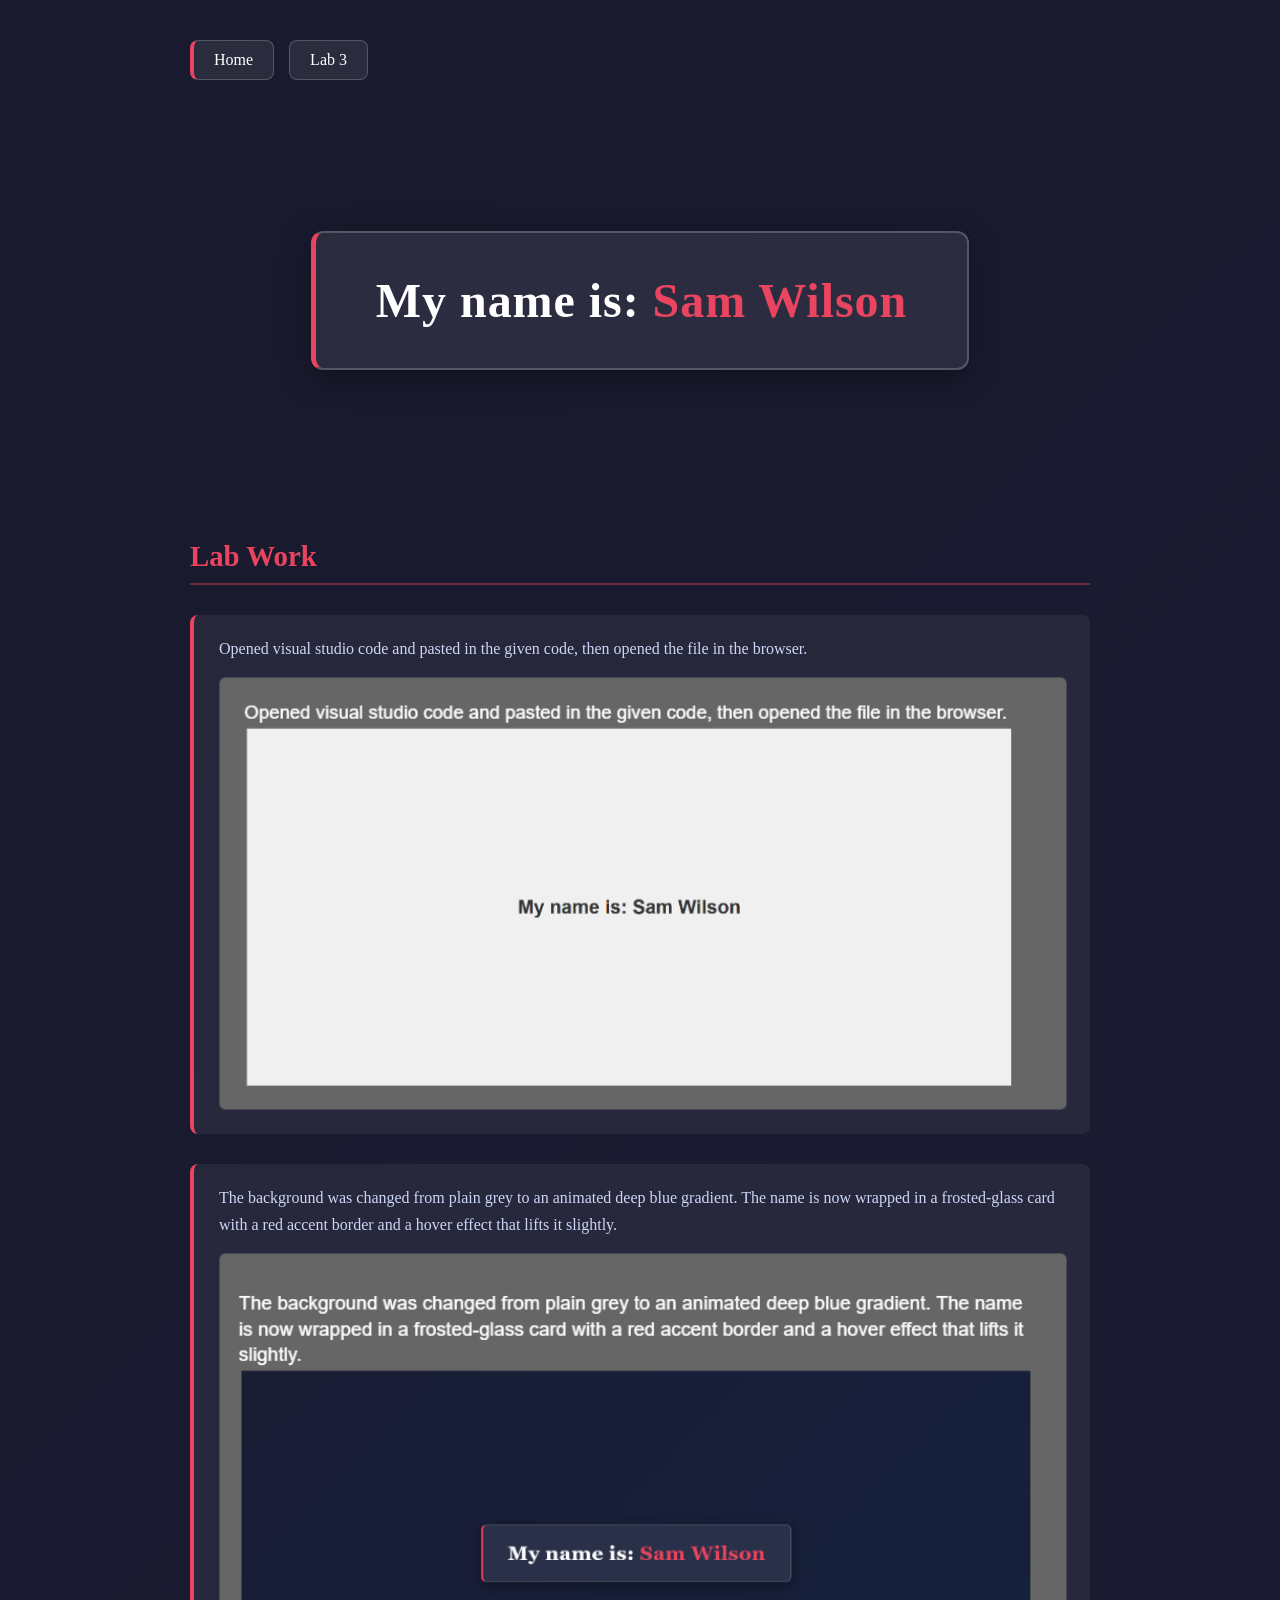
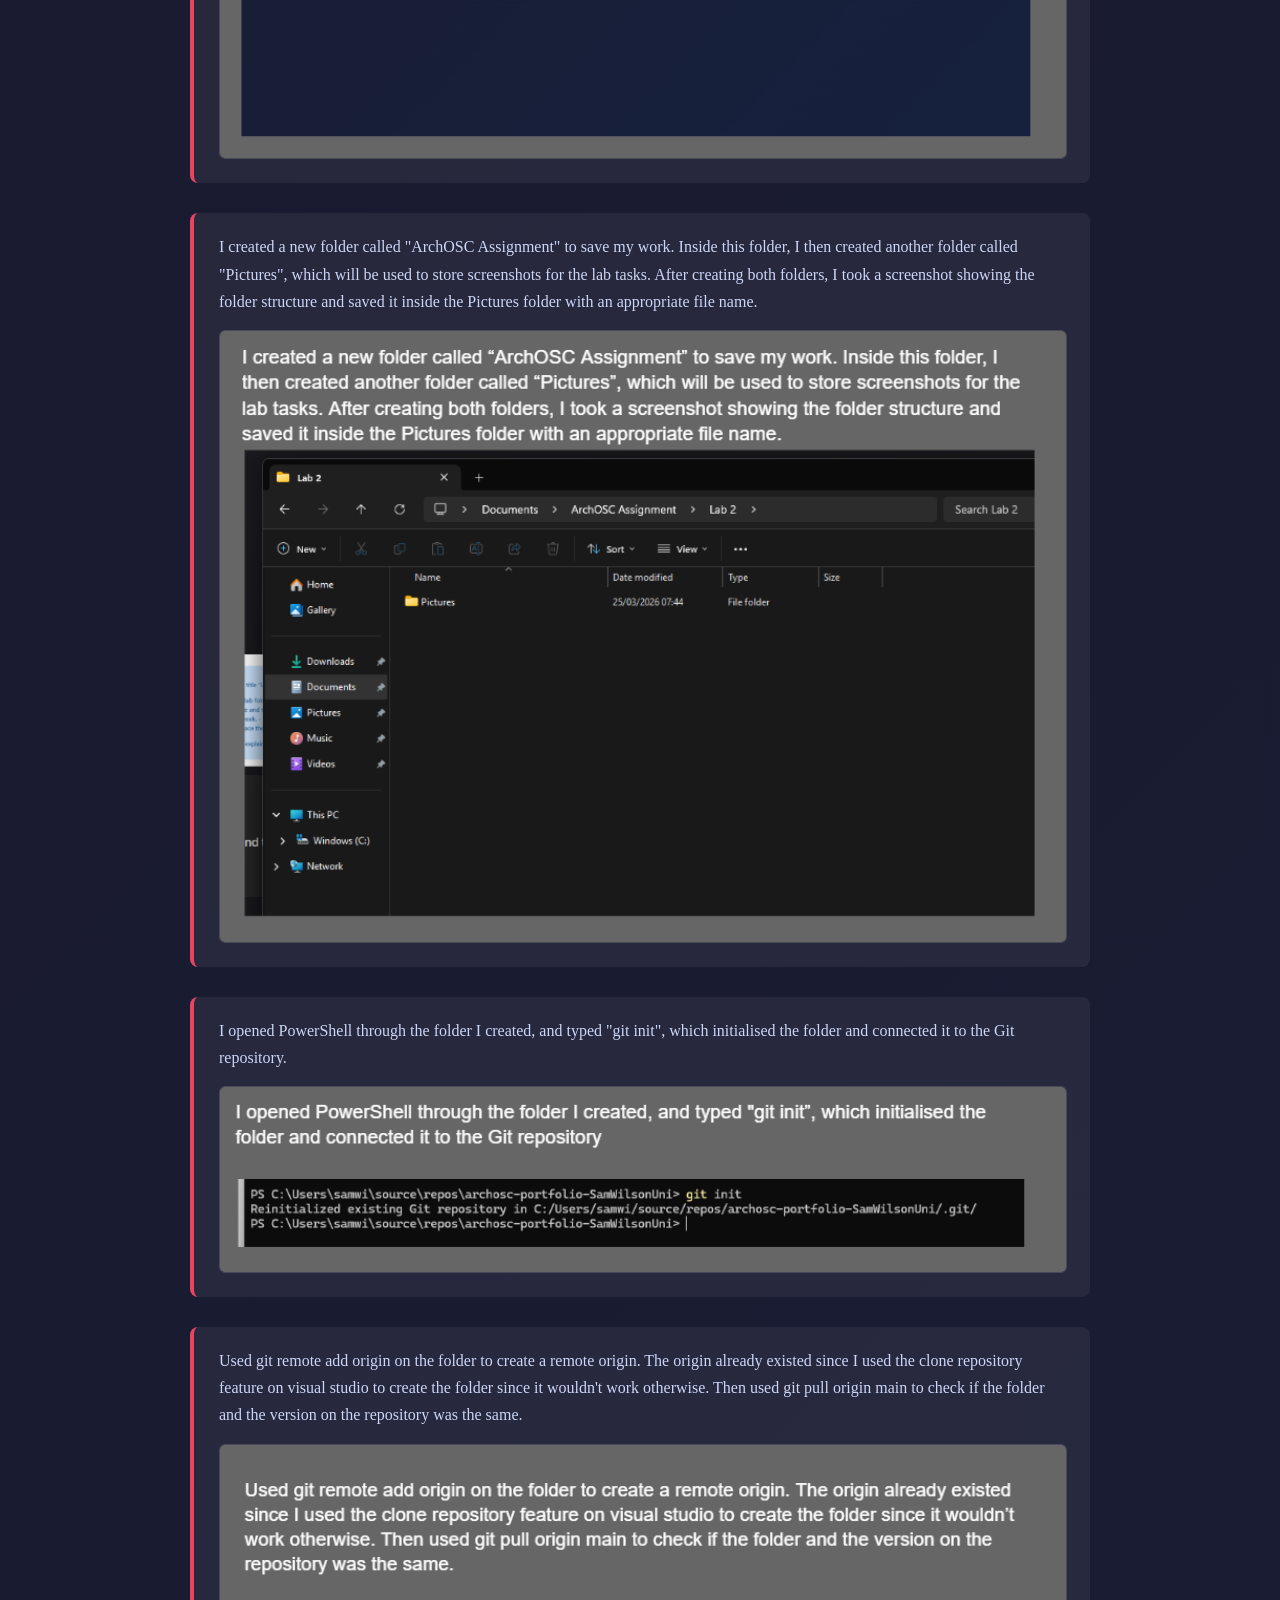
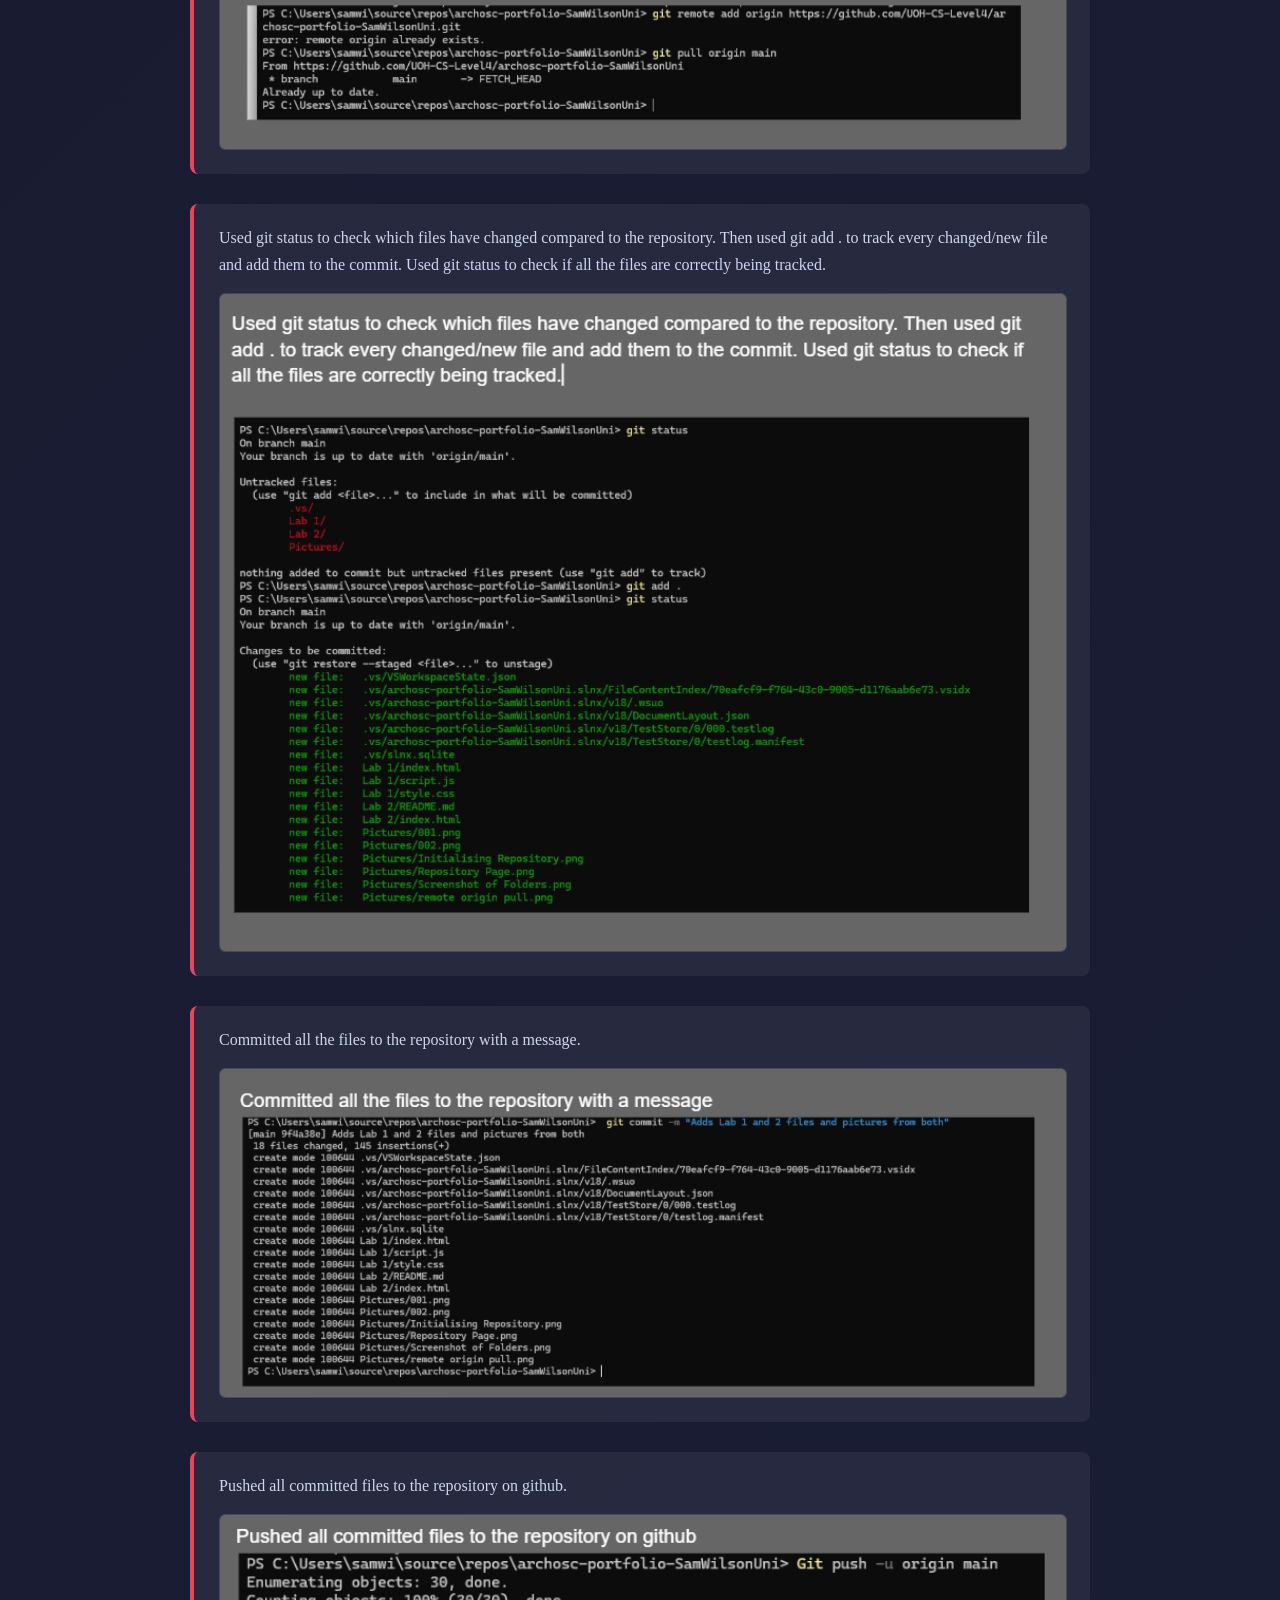
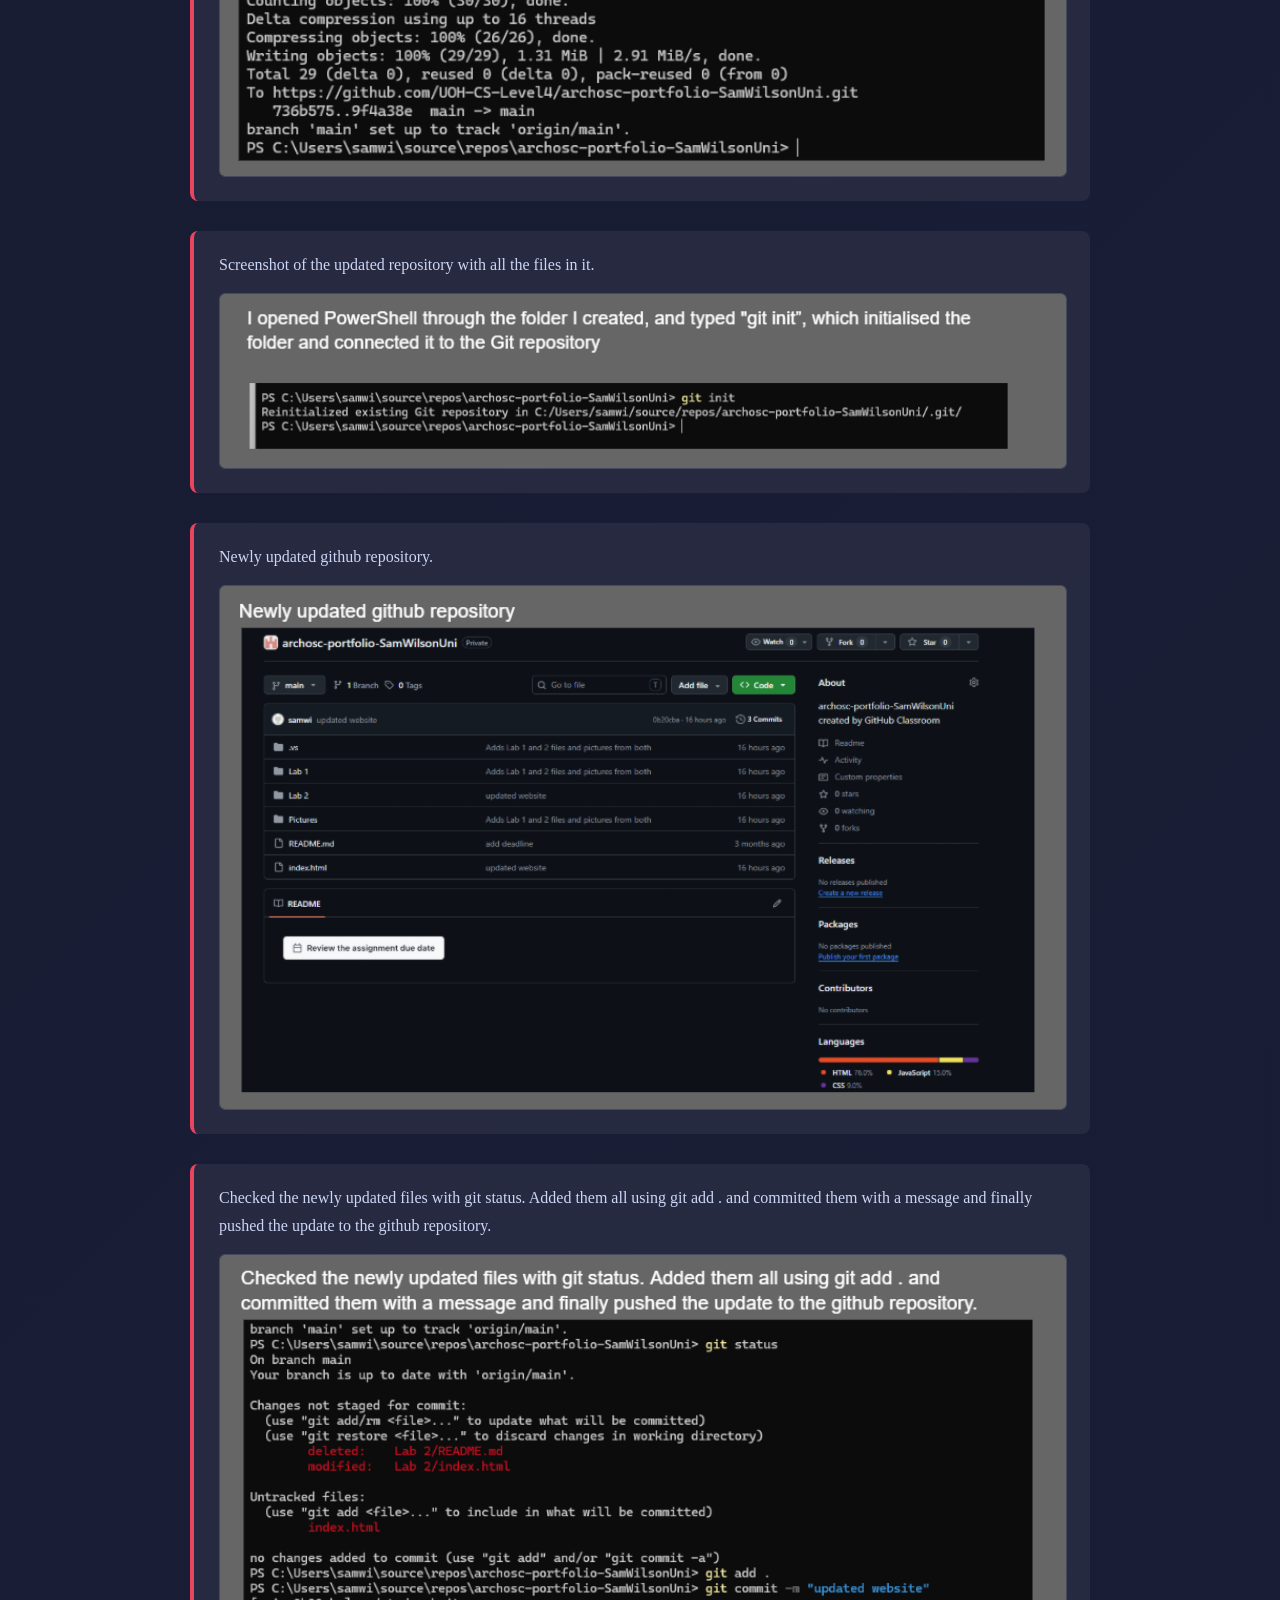
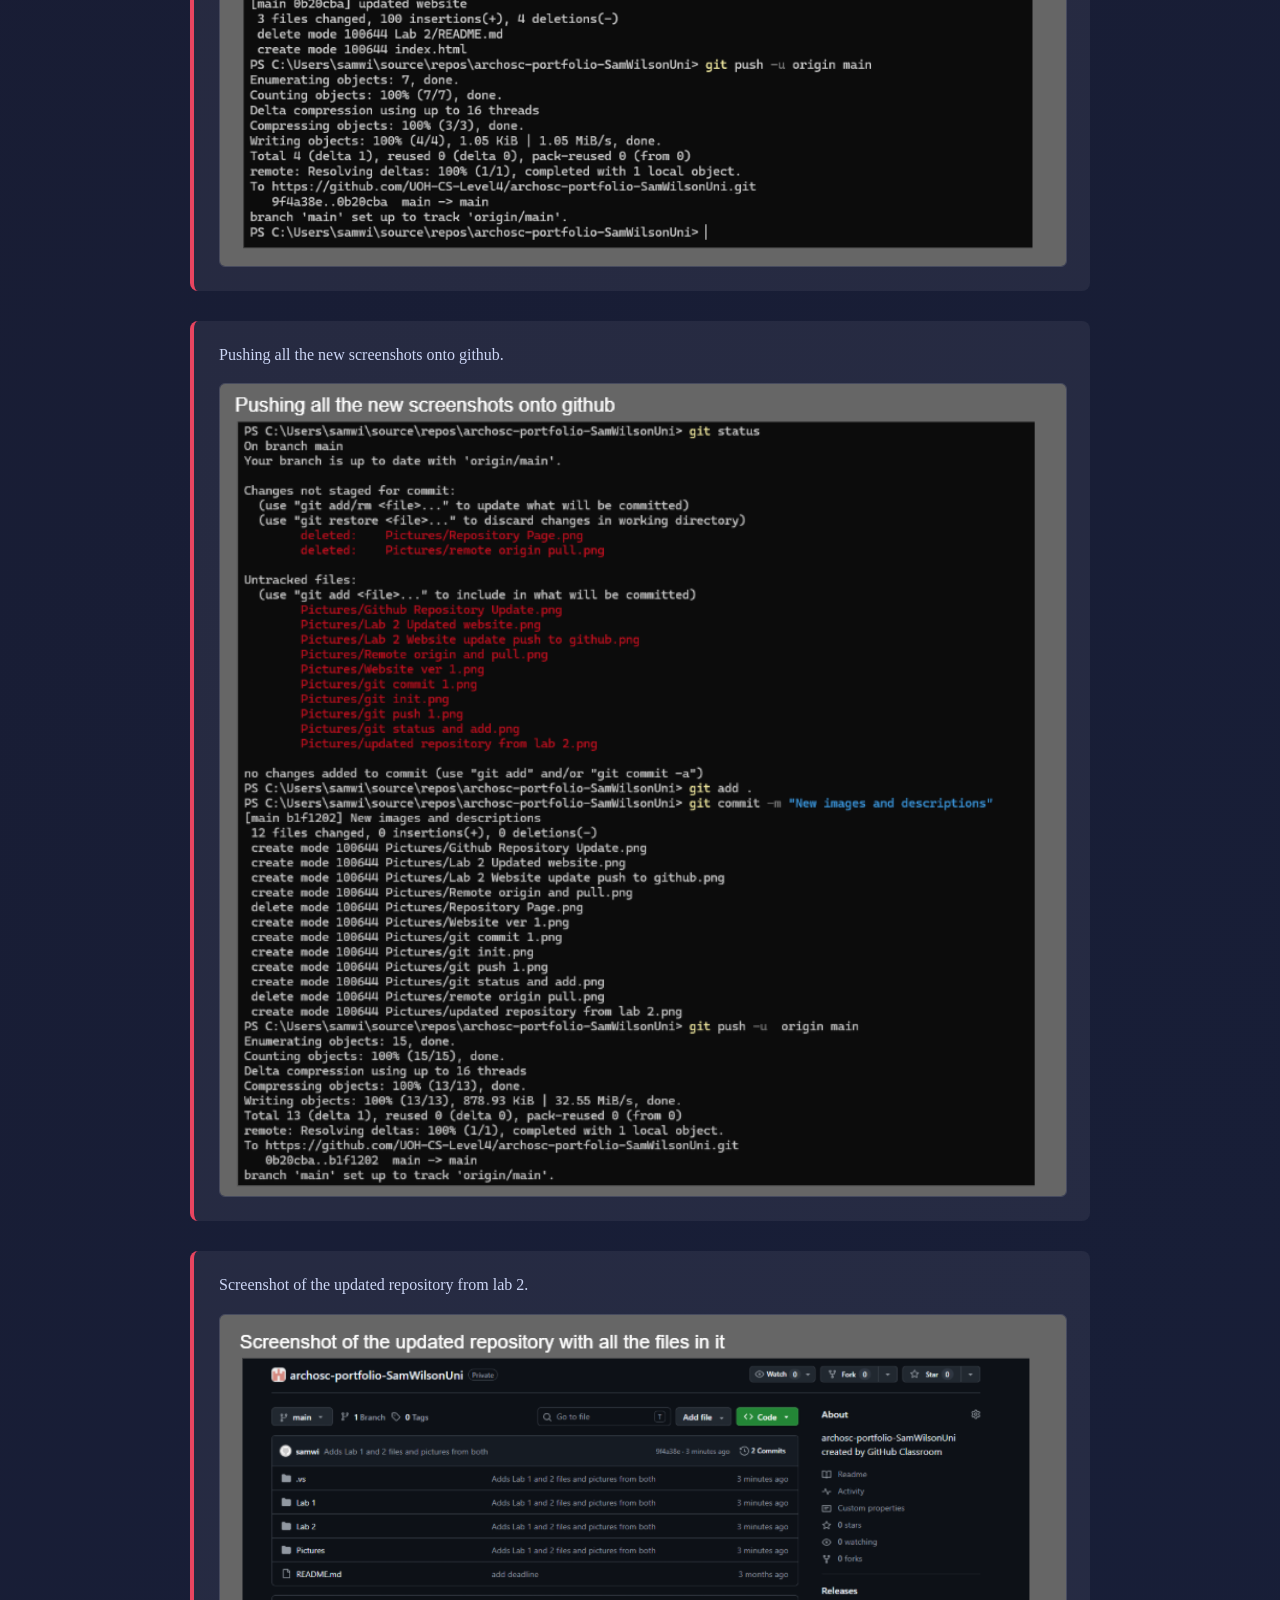
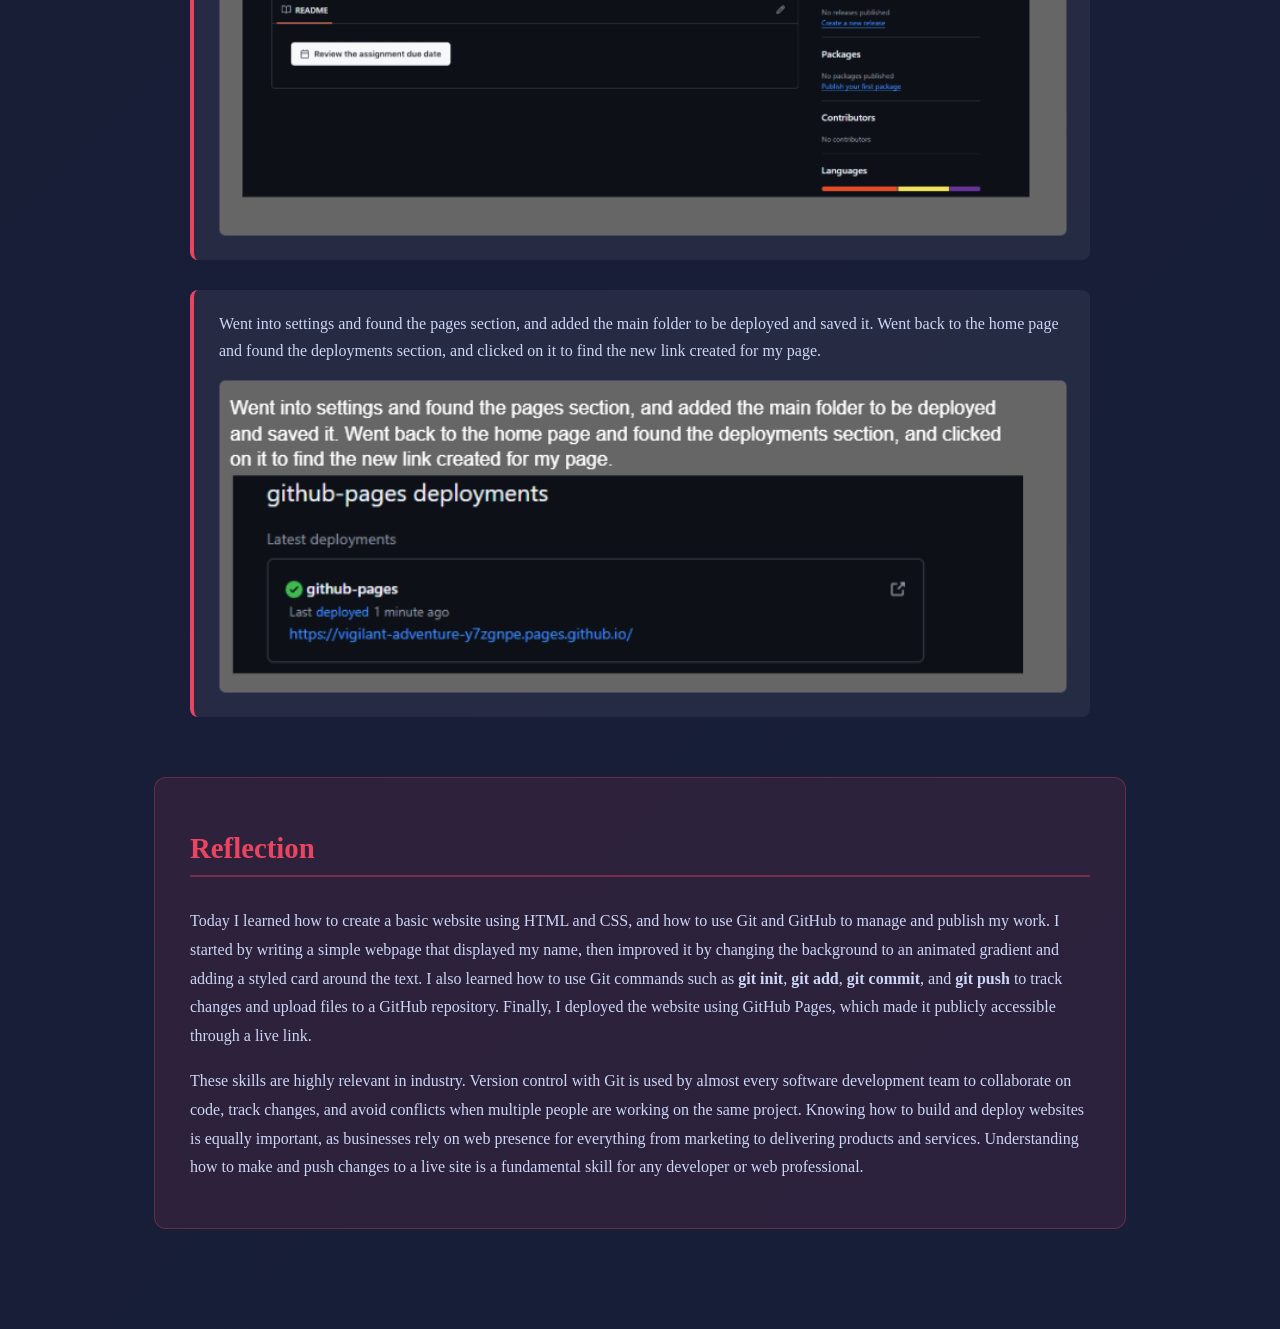
==== index.html @ 008a4a75 "lab 3 nav bar update for website" ====
<!DOCTYPE html>
<html lang="en">
<head>
    <meta charset="UTF-8">
    <meta name="viewport" content="width=device-width, initial-scale=1.0">
    <title>Sam Wilson - Portfolio</title>
    <style>
        /* Change 1: Animated gradient background */
        body {
            margin: 0;
            font-family: Georgia, serif;
            background: linear-gradient(135deg, #1a1a2e, #16213e, #0f3460);
            background-size: 300% 300%;
            animation: gradientShift 6s ease infinite;
            color: #ffffff;
            padding: 40px 20px;
        }

        @keyframes gradientShift {
            0%   { background-position: 0% 50%; }
            50%  { background-position: 100% 50%; }
            100% { background-position: 0% 50%; }
        }

        /* Change 2: Decorative name card */
        .hero {
            display: flex;
            justify-content: center;
            align-items: center;
            min-height: 40vh;
        }

        .card {
            background: rgba(255, 255, 255, 0.08);
            border: 2px solid rgba(255, 255, 255, 0.2);
            border-left: 5px solid #e94560;
            border-radius: 12px;
            padding: 40px 60px;
            box-shadow: 0 8px 32px rgba(0, 0, 0, 0.4);
            backdrop-filter: blur(10px);
            transition: transform 0.3s ease, box-shadow 0.3s ease;
        }

        .card:hover {
            transform: translateY(-6px);
            box-shadow: 0 16px 48px rgba(0, 0, 0, 0.6);
        }

        h1 {
            font-size: 3rem;
            color: #ffffff;
            margin: 0;
            letter-spacing: 0.02em;
        }

        h1 span {
            color: #e94560;
        }

        /* Section styles */
        .section {
            max-width: 900px;
            margin: 60px auto;
        }

        h2 {
            font-size: 1.8rem;
            color: #e94560;
            border-bottom: 2px solid rgba(233, 69, 96, 0.4);
            padding-bottom: 10px;
            margin-bottom: 30px;
        }

        .entry {
            background: rgba(255, 255, 255, 0.06);
            border-left: 4px solid #e94560;
            border-radius: 8px;
            padding: 20px 25px;
            margin-bottom: 30px;
        }

        .entry p {
            margin: 0 0 15px 0;
            line-height: 1.7;
            color: #ccd6f6;
        }

        .entry img {
            width: 100%;
            border-radius: 6px;
            border: 1px solid rgba(255,255,255,0.15);
        }

        /* Reflection */
        .reflection {
            background: rgba(233, 69, 96, 0.1);
            border: 1px solid rgba(233, 69, 96, 0.3);
            border-radius: 12px;
            padding: 30px 35px;
            margin: 60px auto;
            max-width: 900px;
        }

        .reflection h2 {
            border-bottom-color: rgba(233, 69, 96, 0.4);
        }

        .reflection p {
            line-height: 1.8;
            color: #ccd6f6;
        }
    </style>
</head>
<body>

    <!-- Navbar -->
    <nav style="max-width:900px;margin:0 auto 40px auto;display:flex;gap:15px;">
        <a href="index.html" style="color:#fff;text-decoration:none;background:rgba(255,255,255,0.08);border:1px solid rgba(255,255,255,0.2);border-left:4px solid #e94560;border-radius:8px;padding:10px 20px;">Home</a>
        <a href="lab3.html" style="color:#fff;text-decoration:none;background:rgba(255,255,255,0.08);border:1px solid rgba(255,255,255,0.2);border-radius:8px;padding:10px 20px;">Lab 3</a>
    </nav>

    <!-- Name Card -->
    <div class="hero">
        <div class="card">
            <h1>My name is: <span>Sam Wilson</span></h1>
        </div>
    </div>

    <!-- Lab Work Section -->
    <div class="section">
        <h2>Lab Work</h2>

        <div class="entry">
            <p>Opened visual studio code and pasted in the given code, then opened the file in the browser.</p>
            <img src="Pictures/Website ver 1.png" alt="Website version 1">
        </div>

        <div class="entry">
            <p>The background was changed from plain grey to an animated deep blue gradient. The name is now wrapped in a frosted-glass card with a red accent border and a hover effect that lifts it slightly.</p>
            <img src="Pictures/Lab 2 Updated website.png" alt="Lab 2 updated website">
        </div>

        <div class="entry">
            <p>I created a new folder called "ArchOSC Assignment" to save my work. Inside this folder, I then created another folder called "Pictures", which will be used to store screenshots for the lab tasks. After creating both folders, I took a screenshot showing the folder structure and saved it inside the Pictures folder with an appropriate file name.</p>
            <img src="Pictures/Screenshot of Folders.png" alt="Screenshot of folders">
        </div>

        <div class="entry">
            <p>I opened PowerShell through the folder I created, and typed "git init", which initialised the folder and connected it to the Git repository.</p>
            <img src="Pictures/git init.png" alt="Git init">
        </div>

        <div class="entry">
            <p>Used git remote add origin on the folder to create a remote origin. The origin already existed since I used the clone repository feature on visual studio to create the folder since it wouldn't work otherwise. Then used git pull origin main to check if the folder and the version on the repository was the same.</p>
            <img src="Pictures/Remote origin and pull.png" alt="Remote origin and pull">
        </div>

        <div class="entry">
            <p>Used git status to check which files have changed compared to the repository. Then used git add . to track every changed/new file and add them to the commit. Used git status to check if all the files are correctly being tracked.</p>
            <img src="Pictures/git status and add.png" alt="Git status and add">
        </div>

        <div class="entry">
            <p>Committed all the files to the repository with a message.</p>
            <img src="Pictures/git commit 1.png" alt="Git commit">
        </div>

        <div class="entry">
            <p>Pushed all committed files to the repository on github.</p>
            <img src="Pictures/git push 1.png" alt="Git push">
        </div>

        <div class="entry">
            <p>Screenshot of the updated repository with all the files in it.</p>
            <img src="Pictures/Initialising Repository.png" alt="Initialising repository">
        </div>

        <div class="entry">
            <p>Newly updated github repository.</p>
            <img src="Pictures/Github Repository Update.png" alt="Github repository update">
        </div>

        <div class="entry">
            <p>Checked the newly updated files with git status. Added them all using git add . and committed them with a message and finally pushed the update to the github repository.</p>
            <img src="Pictures/Lab 2 Website update push to github.png" alt="Lab 2 website update push to github">
        </div>

        <div class="entry">
            <p>Pushing all the new screenshots onto github.</p>
            <img src="Pictures/Pushing all the new lab 2 screenshots.png" alt="Pushing all new lab 2 screenshots">
        </div>

        <div class="entry">
            <p>Screenshot of the updated repository from lab 2.</p>
            <img src="Pictures/updated repository from lab 2.png" alt="Updated repository from lab 2">
        </div>

        <div class="entry">
            <p>Went into settings and found the pages section, and added the main folder to be deployed and saved it. Went back to the home page and found the deployments section, and clicked on it to find the new link created for my page.</p>
            <img src="Pictures/Deployed website link.png" alt="Deployed website link">
        </div>

    </div>

    <!-- Reflection Section -->
    <div class="reflection">
        <h2>Reflection</h2>
        <p>
            Today I learned how to create a basic website using HTML and CSS, and how to use Git and GitHub to manage and publish my work. I started by writing a simple webpage that displayed my name, then improved it by changing the background to an animated gradient and adding a styled card around the text. I also learned how to use Git commands such as <strong>git init</strong>, <strong>git add</strong>, <strong>git commit</strong>, and <strong>git push</strong> to track changes and upload files to a GitHub repository. Finally, I deployed the website using GitHub Pages, which made it publicly accessible through a live link.
        </p>
        <p>
            These skills are highly relevant in industry. Version control with Git is used by almost every software development team to collaborate on code, track changes, and avoid conflicts when multiple people are working on the same project. Knowing how to build and deploy websites is equally important, as businesses rely on web presence for everything from marketing to delivering products and services. Understanding how to make and push changes to a live site is a fundamental skill for any developer or web professional.
        </p>
    </div>

</body>
</html>
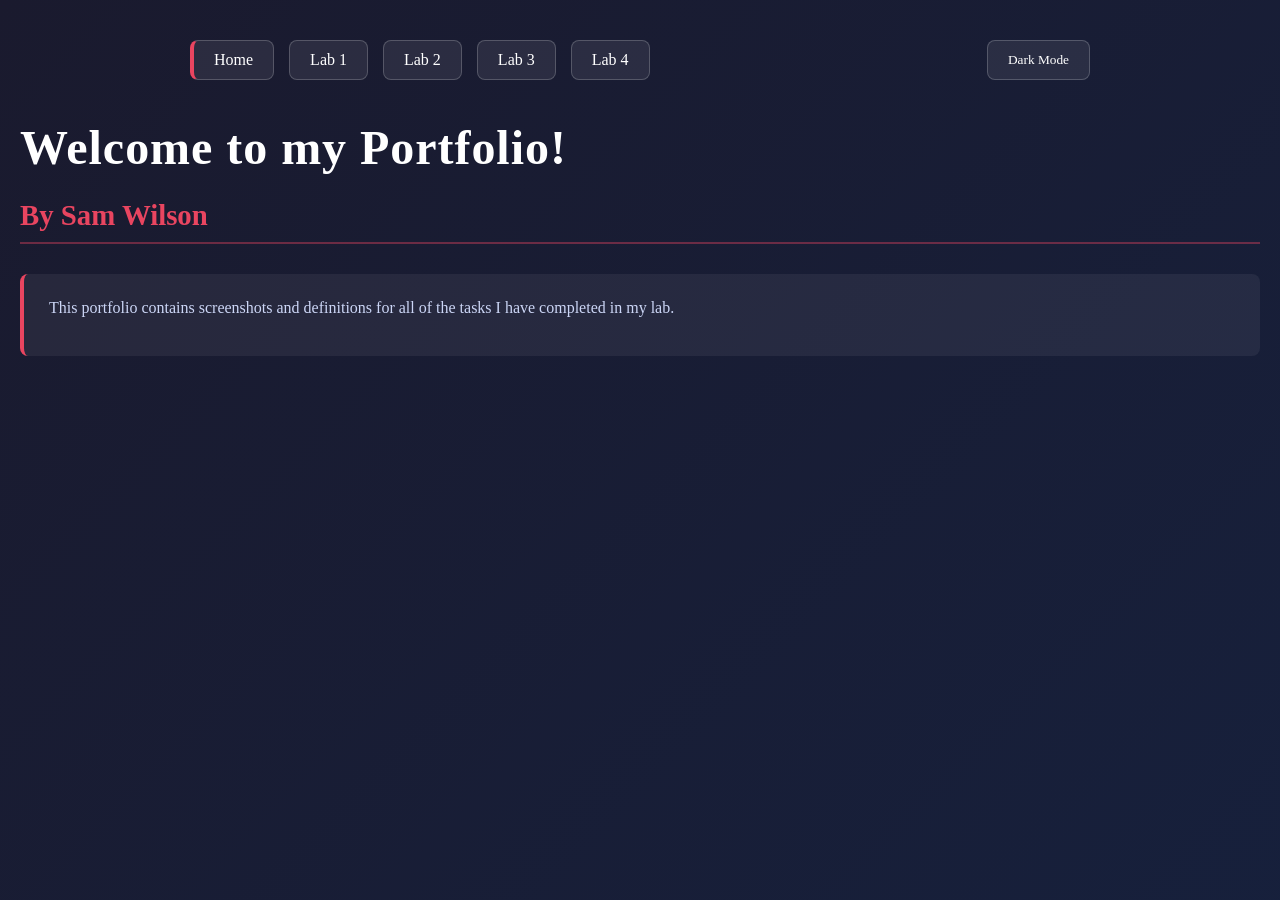
==== commit f43cbb89: "updates from all of lab 4" ====
--- a/index.html
+++ b/index.html
@@ -4,214 +4,26 @@
     <meta charset="UTF-8">
     <meta name="viewport" content="width=device-width, initial-scale=1.0">
     <title>Sam Wilson - Portfolio</title>
-    <style>
-        /* Change 1: Animated gradient background */
-        body {
-            margin: 0;
-            font-family: Georgia, serif;
-            background: linear-gradient(135deg, #1a1a2e, #16213e, #0f3460);
-            background-size: 300% 300%;
-            animation: gradientShift 6s ease infinite;
-            color: #ffffff;
-            padding: 40px 20px;
-        }
-
-        @keyframes gradientShift {
-            0%   { background-position: 0% 50%; }
-            50%  { background-position: 100% 50%; }
-            100% { background-position: 0% 50%; }
-        }
-
-        /* Change 2: Decorative name card */
-        .hero {
-            display: flex;
-            justify-content: center;
-            align-items: center;
-            min-height: 40vh;
-        }
-
-        .card {
-            background: rgba(255, 255, 255, 0.08);
-            border: 2px solid rgba(255, 255, 255, 0.2);
-            border-left: 5px solid #e94560;
-            border-radius: 12px;
-            padding: 40px 60px;
-            box-shadow: 0 8px 32px rgba(0, 0, 0, 0.4);
-            backdrop-filter: blur(10px);
-            transition: transform 0.3s ease, box-shadow 0.3s ease;
-        }
-
-        .card:hover {
-            transform: translateY(-6px);
-            box-shadow: 0 16px 48px rgba(0, 0, 0, 0.6);
-        }
-
-        h1 {
-            font-size: 3rem;
-            color: #ffffff;
-            margin: 0;
-            letter-spacing: 0.02em;
-        }
-
-        h1 span {
-            color: #e94560;
-        }
-
-        /* Section styles */
-        .section {
-            max-width: 900px;
-            margin: 60px auto;
-        }
-
-        h2 {
-            font-size: 1.8rem;
-            color: #e94560;
-            border-bottom: 2px solid rgba(233, 69, 96, 0.4);
-            padding-bottom: 10px;
-            margin-bottom: 30px;
-        }
-
-        .entry {
-            background: rgba(255, 255, 255, 0.06);
-            border-left: 4px solid #e94560;
-            border-radius: 8px;
-            padding: 20px 25px;
-            margin-bottom: 30px;
-        }
-
-        .entry p {
-            margin: 0 0 15px 0;
-            line-height: 1.7;
-            color: #ccd6f6;
-        }
-
-        .entry img {
-            width: 100%;
-            border-radius: 6px;
-            border: 1px solid rgba(255,255,255,0.15);
-        }
-
-        /* Reflection */
-        .reflection {
-            background: rgba(233, 69, 96, 0.1);
-            border: 1px solid rgba(233, 69, 96, 0.3);
-            border-radius: 12px;
-            padding: 30px 35px;
-            margin: 60px auto;
-            max-width: 900px;
-        }
-
-        .reflection h2 {
-            border-bottom-color: rgba(233, 69, 96, 0.4);
-        }
-
-        .reflection p {
-            line-height: 1.8;
-            color: #ccd6f6;
-        }
-    </style>
+    <link rel="stylesheet" href="style.css">
 </head>
 <body>
 
     <!-- Navbar -->
-    <nav style="max-width:900px;margin:0 auto 40px auto;display:flex;gap:15px;">
-        <a href="index.html" style="color:#fff;text-decoration:none;background:rgba(255,255,255,0.08);border:1px solid rgba(255,255,255,0.2);border-left:4px solid #e94560;border-radius:8px;padding:10px 20px;">Home</a>
-        <a href="lab3.html" style="color:#fff;text-decoration:none;background:rgba(255,255,255,0.08);border:1px solid rgba(255,255,255,0.2);border-radius:8px;padding:10px 20px;">Lab 3</a>
+    <nav class="nav">
+        <a href="index.html" class="active">Home</a>
+        <a href="lab1.html">Lab 1</a>
+        <a href="lab2.html">Lab 2</a>
+        <a href="lab3.html">Lab 3</a>
+        <a href="lab4.html">Lab 4</a>
+        <button class="dark-toggle" id="darkToggle">Dark Mode</button>
     </nav>
 
-    <!-- Name Card -->
-    <div class="hero">
-        <div class="card">
-            <h1>My name is: <span>Sam Wilson</span></h1>
-        </div>
-    </div>
-
-    <!-- Lab Work Section -->
-    <div class="section">
-        <h2>Lab Work</h2>
-
-        <div class="entry">
-            <p>Opened visual studio code and pasted in the given code, then opened the file in the browser.</p>
-            <img src="Pictures/Website ver 1.png" alt="Website version 1">
-        </div>
-
-        <div class="entry">
-            <p>The background was changed from plain grey to an animated deep blue gradient. The name is now wrapped in a frosted-glass card with a red accent border and a hover effect that lifts it slightly.</p>
-            <img src="Pictures/Lab 2 Updated website.png" alt="Lab 2 updated website">
-        </div>
-
-        <div class="entry">
-            <p>I created a new folder called "ArchOSC Assignment" to save my work. Inside this folder, I then created another folder called "Pictures", which will be used to store screenshots for the lab tasks. After creating both folders, I took a screenshot showing the folder structure and saved it inside the Pictures folder with an appropriate file name.</p>
-            <img src="Pictures/Screenshot of Folders.png" alt="Screenshot of folders">
-        </div>
-
-        <div class="entry">
-            <p>I opened PowerShell through the folder I created, and typed "git init", which initialised the folder and connected it to the Git repository.</p>
-            <img src="Pictures/git init.png" alt="Git init">
-        </div>
-
-        <div class="entry">
-            <p>Used git remote add origin on the folder to create a remote origin. The origin already existed since I used the clone repository feature on visual studio to create the folder since it wouldn't work otherwise. Then used git pull origin main to check if the folder and the version on the repository was the same.</p>
-            <img src="Pictures/Remote origin and pull.png" alt="Remote origin and pull">
-        </div>
-
-        <div class="entry">
-            <p>Used git status to check which files have changed compared to the repository. Then used git add . to track every changed/new file and add them to the commit. Used git status to check if all the files are correctly being tracked.</p>
-            <img src="Pictures/git status and add.png" alt="Git status and add">
-        </div>
-
-        <div class="entry">
-            <p>Committed all the files to the repository with a message.</p>
-            <img src="Pictures/git commit 1.png" alt="Git commit">
-        </div>
-
-        <div class="entry">
-            <p>Pushed all committed files to the repository on github.</p>
-            <img src="Pictures/git push 1.png" alt="Git push">
-        </div>
-
-        <div class="entry">
-            <p>Screenshot of the updated repository with all the files in it.</p>
-            <img src="Pictures/Initialising Repository.png" alt="Initialising repository">
-        </div>
-
-        <div class="entry">
-            <p>Newly updated github repository.</p>
-            <img src="Pictures/Github Repository Update.png" alt="Github repository update">
-        </div>
-
-        <div class="entry">
-            <p>Checked the newly updated files with git status. Added them all using git add . and committed them with a message and finally pushed the update to the github repository.</p>
-            <img src="Pictures/Lab 2 Website update push to github.png" alt="Lab 2 website update push to github">
-        </div>
-
-        <div class="entry">
-            <p>Pushing all the new screenshots onto github.</p>
-            <img src="Pictures/Pushing all the new lab 2 screenshots.png" alt="Pushing all new lab 2 screenshots">
-        </div>
-
-        <div class="entry">
-            <p>Screenshot of the updated repository from lab 2.</p>
-            <img src="Pictures/updated repository from lab 2.png" alt="Updated repository from lab 2">
-        </div>
-
-        <div class="entry">
-            <p>Went into settings and found the pages section, and added the main folder to be deployed and saved it. Went back to the home page and found the deployments section, and clicked on it to find the new link created for my page.</p>
-            <img src="Pictures/Deployed website link.png" alt="Deployed website link">
-        </div>
-
-    </div>
-
-    <!-- Reflection Section -->
-    <div class="reflection">
-        <h2>Reflection</h2>
-        <p>
-            Today I learned how to create a basic website using HTML and CSS, and how to use Git and GitHub to manage and publish my work. I started by writing a simple webpage that displayed my name, then improved it by changing the background to an animated gradient and adding a styled card around the text. I also learned how to use Git commands such as <strong>git init</strong>, <strong>git add</strong>, <strong>git commit</strong>, and <strong>git push</strong> to track changes and upload files to a GitHub repository. Finally, I deployed the website using GitHub Pages, which made it publicly accessible through a live link.
-        </p>
-        <p>
-            These skills are highly relevant in industry. Version control with Git is used by almost every software development team to collaborate on code, track changes, and avoid conflicts when multiple people are working on the same project. Knowing how to build and deploy websites is equally important, as businesses rely on web presence for everything from marketing to delivering products and services. Understanding how to make and push changes to a live site is a fundamental skill for any developer or web professional.
-        </p>
-    </div>
+    <h1>Welcome to my Portfolio!</h1>
+    <h2 class="name">By Sam Wilson</h2>
+    <div class="entry">
+    <p class="description">This portfolio contains screenshots and definitions for all of the tasks I have completed in my lab. </p>
+</div>
 
 </body>
+<script src="script.js"></script>
 </html>
--- a/style.css
+++ b/style.css
@@ -0,0 +1,155 @@
+body {
+    margin: 0;
+    font-family: Georgia, serif;
+    background: linear-gradient(135deg, #1a1a2e, #16213e, #0f3460);
+    background-size: 300% 300%;
+    animation: gradientShift 6s ease infinite;
+    color: #ffffff;
+    padding: 40px 20px;
+}
+
+@keyframes gradientShift {
+    0%   { background-position: 0% 50%; }
+    50%  { background-position: 100% 50%; }
+    100% { background-position: 0% 50%; }
+}
+
+/* Nav */
+.nav {
+    max-width: 900px;
+    margin: 0 auto 40px auto;
+    display: flex;
+    gap: 15px;
+}
+
+.nav a {
+    color: #fff;
+    text-decoration: none;
+    background: rgba(255, 255, 255, 0.08);
+    border: 1px solid rgba(255, 255, 255, 0.2);
+    border-radius: 8px;
+    padding: 10px 20px;
+}
+
+.nav a.active {
+    border-left: 4px solid #e94560;
+}
+
+.hero {
+    display: flex;
+    justify-content: center;
+    align-items: center;
+    min-height: 40vh;
+}
+
+.card {
+    background: rgba(255, 255, 255, 0.08);
+    border: 2px solid rgba(255, 255, 255, 0.2);
+    border-left: 5px solid #e94560;
+    border-radius: 12px;
+    padding: 40px 60px;
+    box-shadow: 0 8px 32px rgba(0, 0, 0, 0.4);
+    backdrop-filter: blur(10px);
+    transition: transform 0.3s ease, box-shadow 0.3s ease;
+}
+
+.card:hover {
+    transform: translateY(-6px);
+    box-shadow: 0 16px 48px rgba(0, 0, 0, 0.6);
+}
+
+h1 {
+    font-size: 3rem;
+    color: #ffffff;
+    margin: 0;
+    letter-spacing: 0.02em;
+}
+
+h1 span {
+    color: #e94560;
+}
+
+.section {
+    max-width: 900px;
+    margin: 60px auto;
+}
+
+h2 {
+    font-size: 1.8rem;
+    color: #e94560;
+    border-bottom: 2px solid rgba(233, 69, 96, 0.4);
+    padding-bottom: 10px;
+    margin-bottom: 30px;
+}
+
+.entry {
+    background: rgba(255, 255, 255, 0.06);
+    border-left: 4px solid #e94560;
+    border-radius: 8px;
+    padding: 20px 25px;
+    margin-bottom: 30px;
+}
+
+.entry p {
+    margin: 0 0 15px 0;
+    line-height: 1.7;
+    color: #ccd6f6;
+}
+
+.entry img {
+    width: 100%;
+    border-radius: 6px;
+    border: 1px solid rgba(255, 255, 255, 0.15);
+}
+
+.reflection {
+    background: rgba(233, 69, 96, 0.1);
+    border: 1px solid rgba(233, 69, 96, 0.3);
+    border-radius: 12px;
+    padding: 30px 35px;
+    margin: 60px auto;
+    max-width: 900px;
+}
+
+.reflection h2 {
+    border-bottom-color: rgba(233, 69, 96, 0.4);
+}
+
+.reflection p {
+    line-height: 1.8;
+    color: #ccd6f6;
+}
+
+
+
+
+
+
+/* Dark mode toggle button */
+.dark-toggle {
+    margin-left: auto;
+    background: rgba(255, 255, 255, 0.08);
+    border: 1px solid rgba(255, 255, 255, 0.2);
+    border-radius: 8px;
+    padding: 10px 20px;
+    color: #fff;
+    cursor: pointer;
+    font-family: Georgia, serif;
+}
+
+/* Dark mode overrides */
+body.dark {
+    background: #121212;
+    animation: none;
+}
+
+body.dark .card,
+body.dark .entry,
+body.dark .reflection {
+    background: rgba(0, 0, 0, 0.4);
+}
+
+body.dark .dark-toggle {
+    border-color: #e94560;
+    color: #e94560;
+}
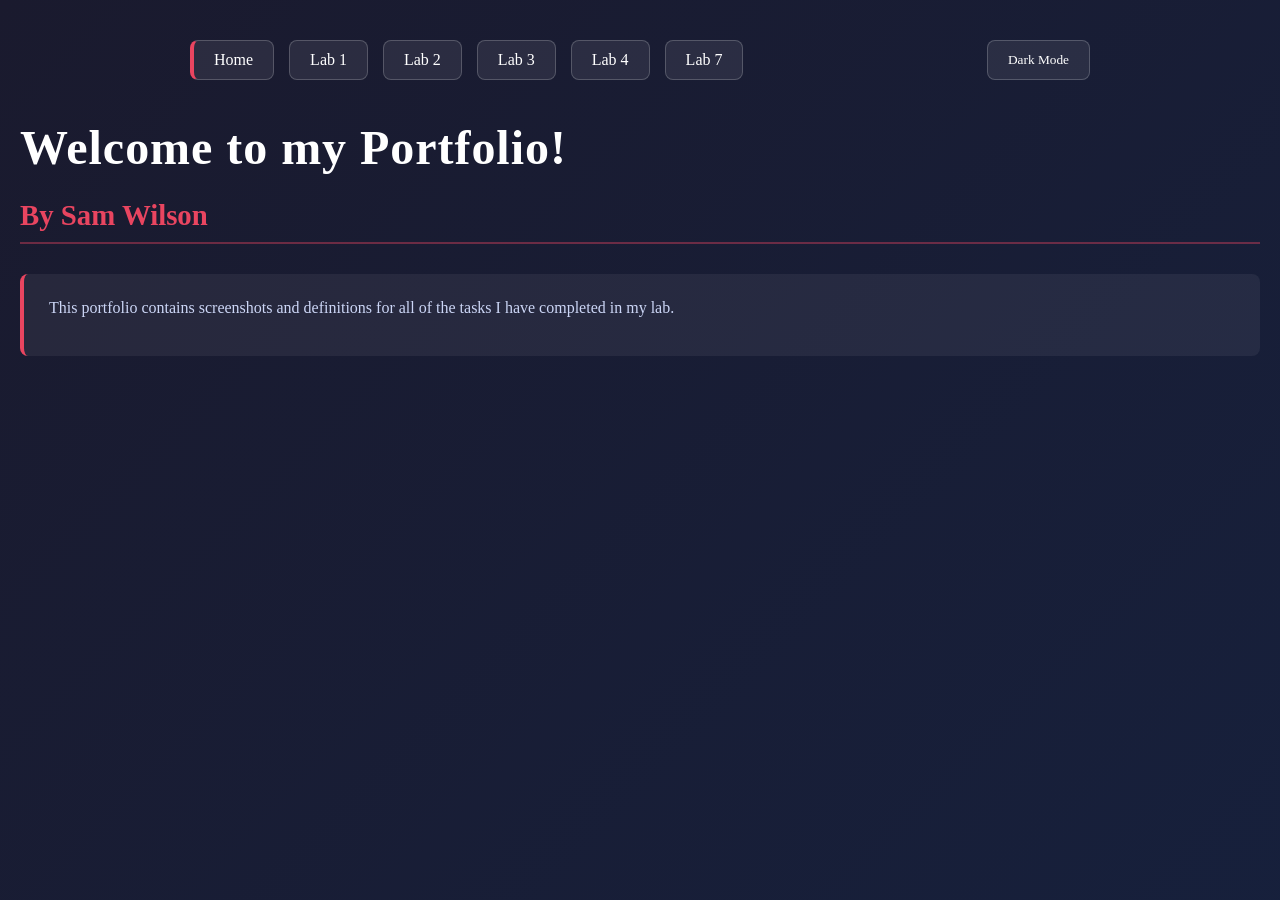
==== commit 3cd62306: "lab 7 work" ====
--- a/index.html
+++ b/index.html
@@ -15,6 +15,7 @@
         <a href="lab2.html">Lab 2</a>
         <a href="lab3.html">Lab 3</a>
         <a href="lab4.html">Lab 4</a>
+        <a href="lab7.html">Lab 7</a>
         <button class="dark-toggle" id="darkToggle">Dark Mode</button>
     </nav>
 
@@ -24,6 +25,6 @@
     <p class="description">This portfolio contains screenshots and definitions for all of the tasks I have completed in my lab. </p>
 </div>
 
+<script src="script.js"></script>
 </body>
-<script src="script.js"></script>
 </html>
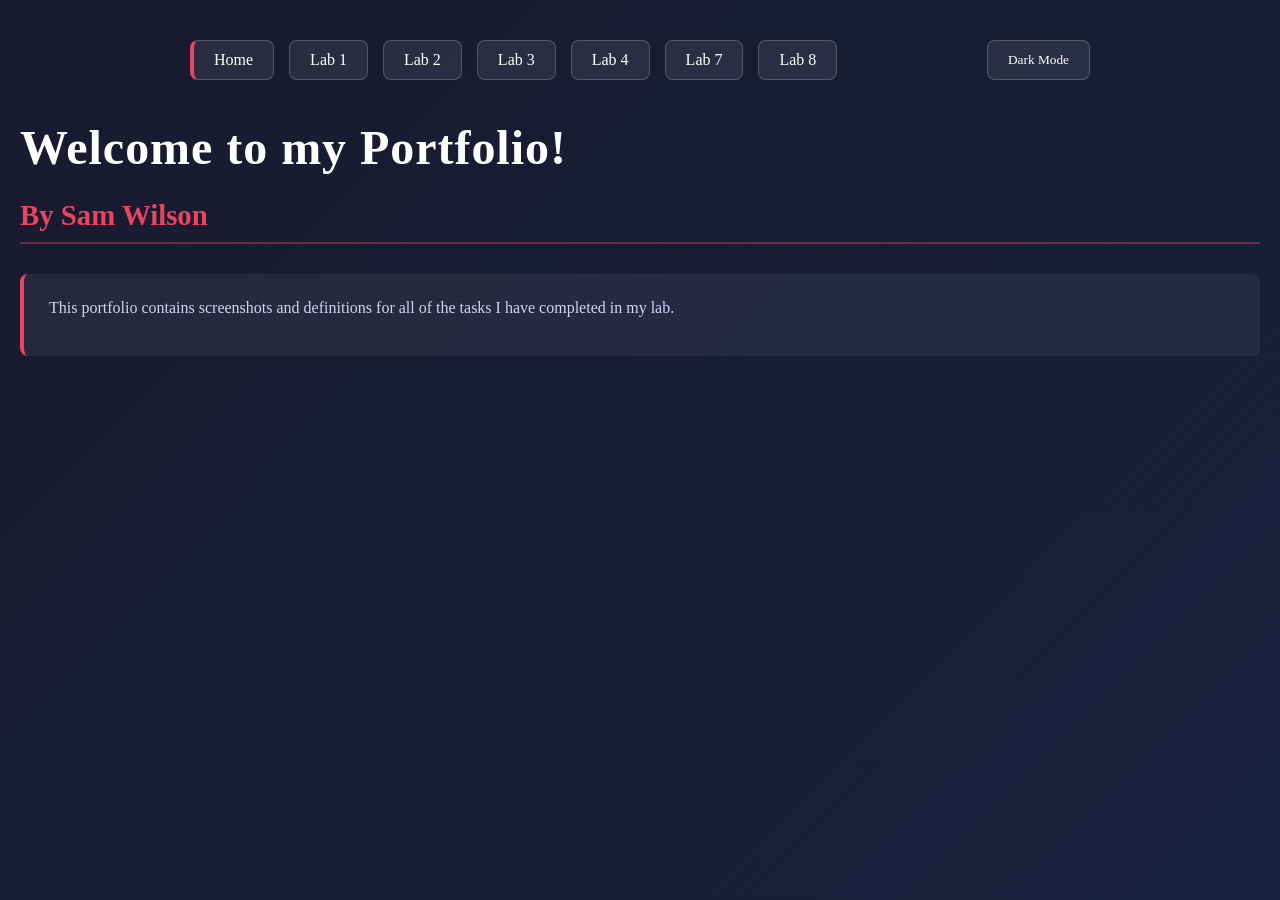
==== commit eb6288e4: "lab 8 work" ====
--- a/index.html
+++ b/index.html
@@ -16,6 +16,7 @@
         <a href="lab3.html">Lab 3</a>
         <a href="lab4.html">Lab 4</a>
         <a href="lab7.html">Lab 7</a>
+        <a href="lab8.html">Lab 8</a>
         <button class="dark-toggle" id="darkToggle">Dark Mode</button>
     </nav>
 
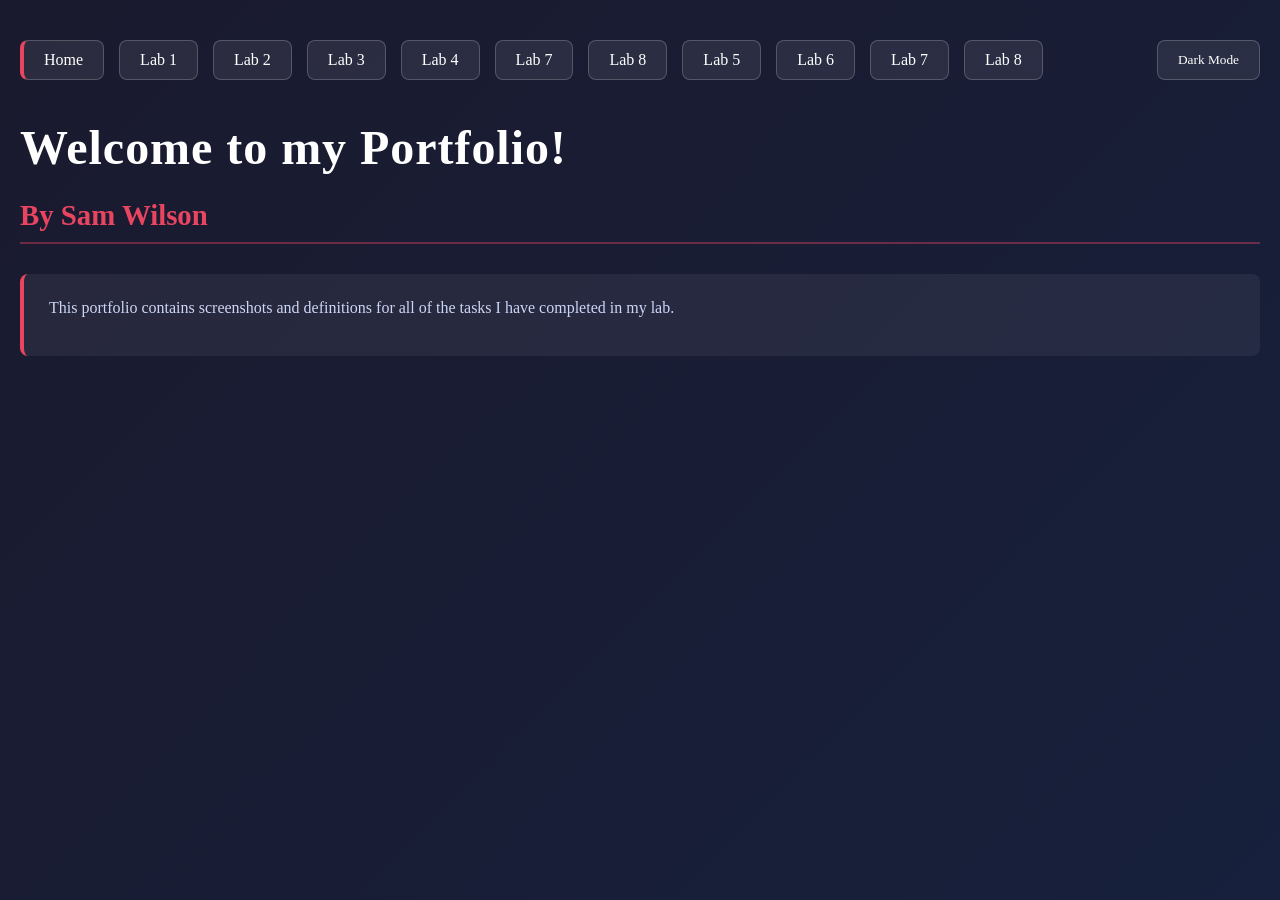
==== commit a1818749: "added new pages and updated nav bar" ====
--- a/index.html
+++ b/index.html
@@ -17,6 +17,10 @@
         <a href="lab4.html">Lab 4</a>
         <a href="lab7.html">Lab 7</a>
         <a href="lab8.html">Lab 8</a>
+        <a href="lab5.html">Lab 5</a>
+        <a href="lab6.html">Lab 6</a>
+        <a href="lab7.html">Lab 7</a>
+        <a href="lab8.html">Lab 8</a>
         <button class="dark-toggle" id="darkToggle">Dark Mode</button>
     </nav>
 
--- a/style.css
+++ b/style.css
@@ -16,7 +16,7 @@
 
 /* Nav */
 .nav {
-    max-width: 900px;
+    max-width: 2000px;
     margin: 0 auto 40px auto;
     display: flex;
     gap: 15px;
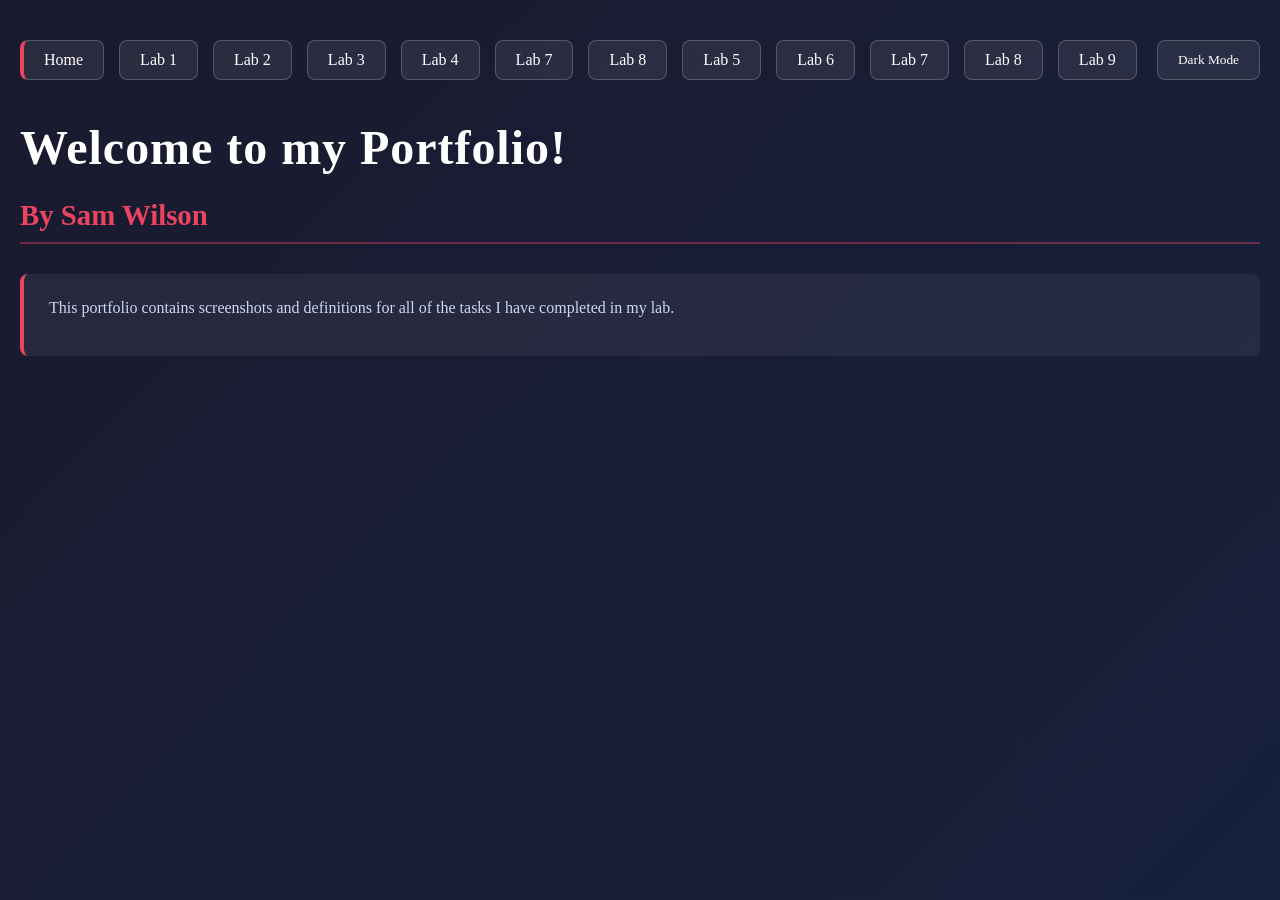
==== commit 22980953: "added lab 9 page and cs comments" ====
--- a/index.html
+++ b/index.html
@@ -21,6 +21,7 @@
         <a href="lab6.html">Lab 6</a>
         <a href="lab7.html">Lab 7</a>
         <a href="lab8.html">Lab 8</a>
+        <a href="lab9.html">Lab 9</a>
         <button class="dark-toggle" id="darkToggle">Dark Mode</button>
     </nav>
 
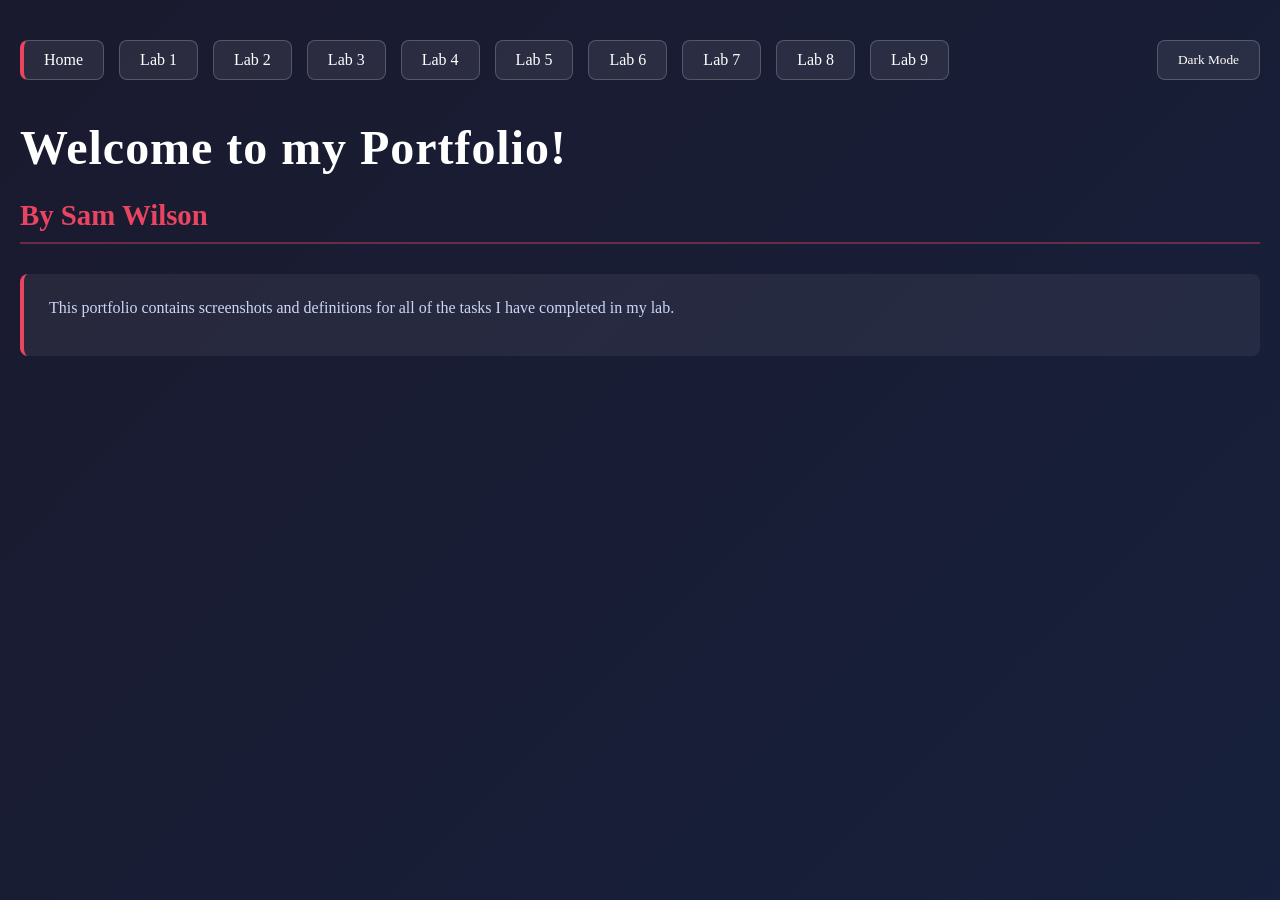
==== commit f296cc0e: "lab 5 and 6" ====
--- a/index.html
+++ b/index.html
@@ -15,8 +15,6 @@
         <a href="lab2.html">Lab 2</a>
         <a href="lab3.html">Lab 3</a>
         <a href="lab4.html">Lab 4</a>
-        <a href="lab7.html">Lab 7</a>
-        <a href="lab8.html">Lab 8</a>
         <a href="lab5.html">Lab 5</a>
         <a href="lab6.html">Lab 6</a>
         <a href="lab7.html">Lab 7</a>
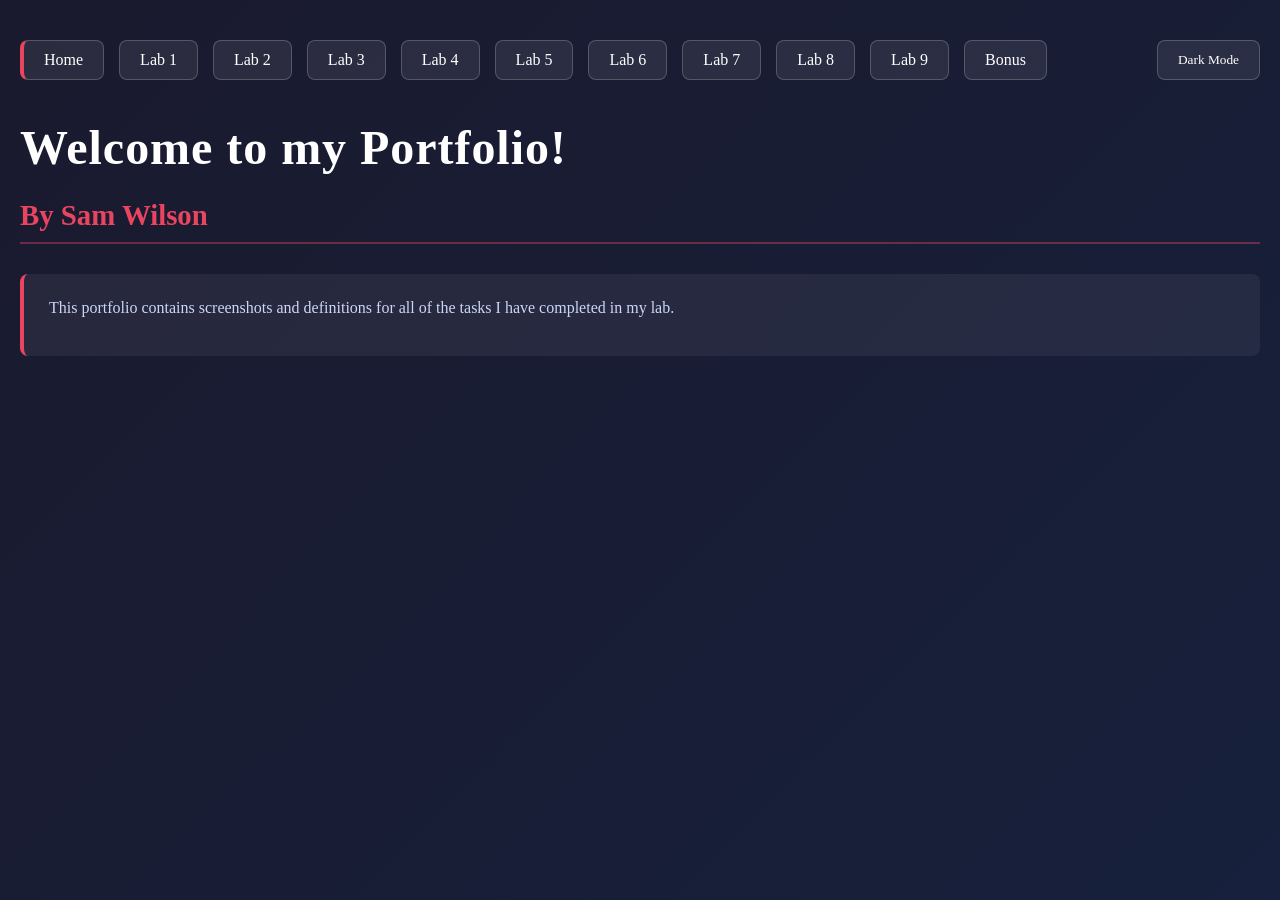
==== commit 16b62472: "bonus feature clock" ====
--- a/index.html
+++ b/index.html
@@ -20,15 +20,16 @@
         <a href="lab7.html">Lab 7</a>
         <a href="lab8.html">Lab 8</a>
         <a href="lab9.html">Lab 9</a>
+        <a href="bonus.html">Bonus</a>
         <button class="dark-toggle" id="darkToggle">Dark Mode</button>
     </nav>
 
     <h1>Welcome to my Portfolio!</h1>
     <h2 class="name">By Sam Wilson</h2>
     <div class="entry">
-    <p class="description">This portfolio contains screenshots and definitions for all of the tasks I have completed in my lab. </p>
-</div>
+        <p class="description">This portfolio contains screenshots and definitions for all of the tasks I have completed in my lab.</p>
+    </div>
 
-<script src="script.js"></script>
+    <script src="script.js"></script>
 </body>
 </html>
